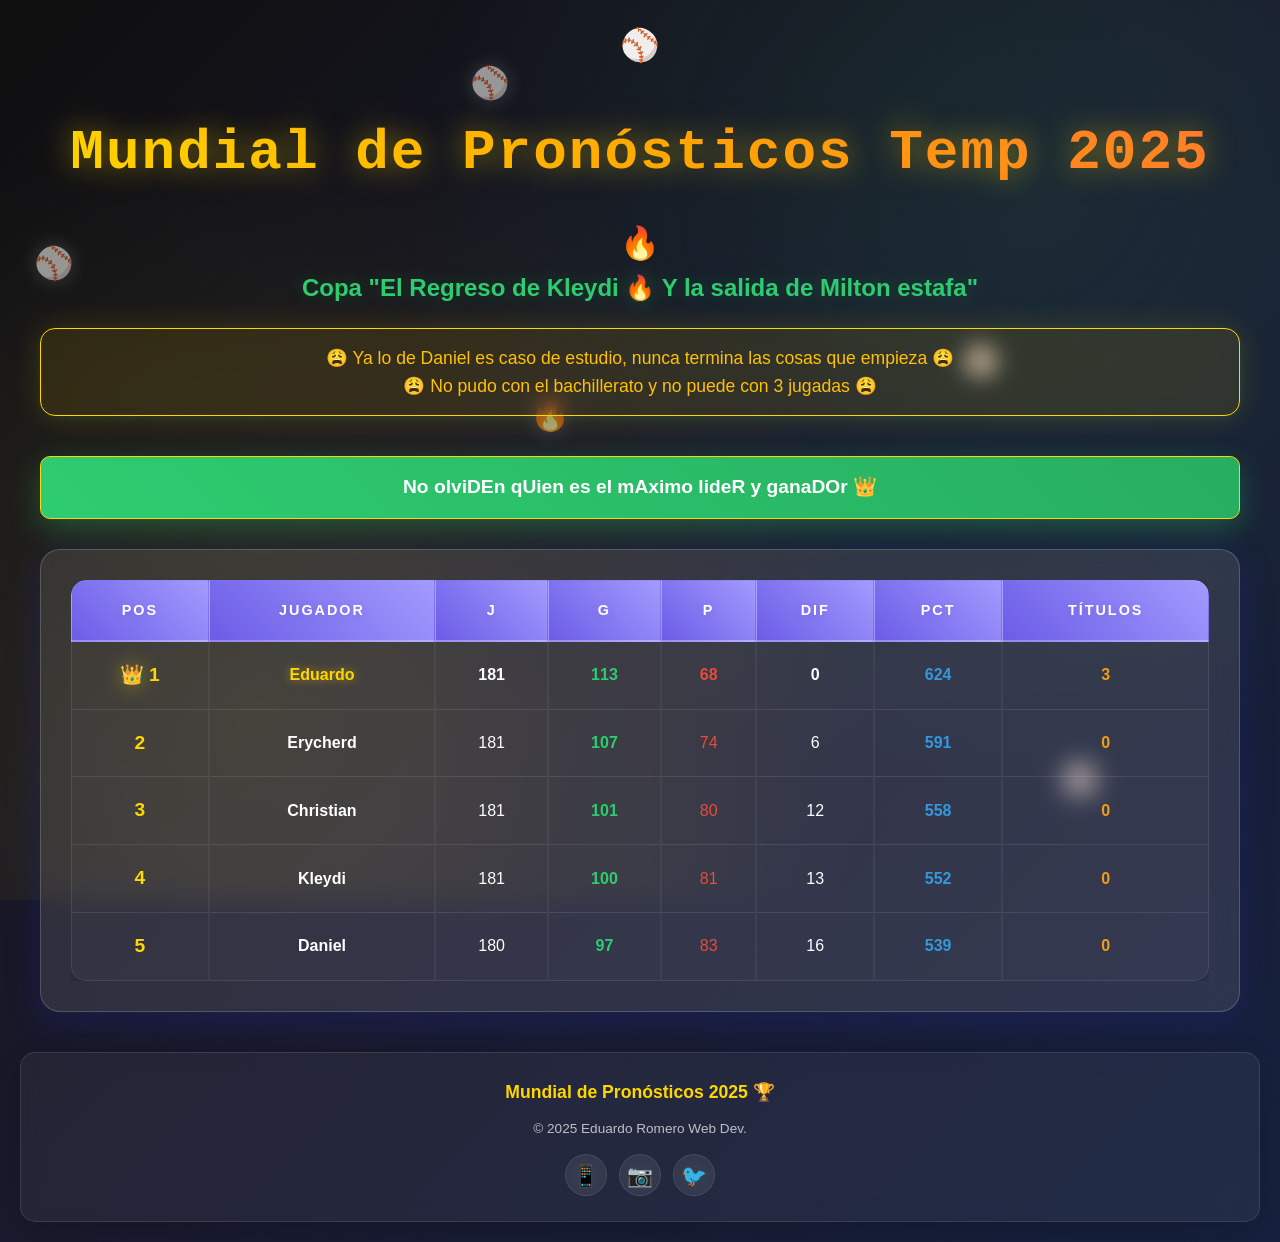
==== index.html @ 9c9f8aca "Mejoras en la web" ====
<!DOCTYPE html>
<html lang="es">
<head>
  <meta charset="UTF-8">
  <meta name="viewport" content="width=device-width, initial-scale=1.0">
  <meta name="description" content="Mundial de Pronósticos 2025 - Tabla de posiciones y estadísticas">
  <meta name="keywords" content="pronósticos, mundial, estadísticas, deportes">
  <meta name="author" content="Eduardo Romero">
  
  <!-- Mejorado: CSP básico para seguridad -->
  <meta http-equiv="Content-Security-Policy" content="default-src 'self'; style-src 'self' 'unsafe-inline' fonts.googleapis.com fonts.gstatic.com; font-src fonts.googleapis.com fonts.gstatic.com; script-src 'self' 'unsafe-inline';">
  
  <!-- Mejorado: Preload de fuentes críticas -->
  <link rel="preload" href="https://fonts.googleapis.com/css2?family=Orbitron:wght@400;700;900&family=Inter:wght@300;400;500;600;700&display=swap" as="style">
  <link rel="stylesheet" href="https://fonts.googleapis.com/css2?family=Orbitron:wght@400;700;900&family=Inter:wght@300;400;500;600;700&display=swap">
  
  <title>Mundial de Pronósticos 2025</title>
  
  <!-- Corregido: Rutas relativas en lugar de absolutas -->
  <link rel="stylesheet" href="css/normalize.css">
  <link rel="stylesheet" href="/css/style.css">
  
  <!-- Mejorado: Favicon con fallback -->
  <link rel="icon" type="image/svg+xml" href="img/favicon.svg">
  <link rel="alternate icon" href="img/favicon.ico">
  
  <!-- Mejorado: PWA meta tags -->
  <meta name="theme-color" content="#0f0f0f">
  <meta name="apple-mobile-web-app-capable" content="yes">
  <meta name="apple-mobile-web-app-status-bar-style" content="black-translucent">
  <meta name="apple-mobile-web-app-title" content="Mundial 2025">
  
  <!-- Mejorado: Open Graph para redes sociales -->
  <meta property="og:title" content="Mundial de Pronósticos 2025">
  <meta property="og:description" content="Tabla de posiciones y estadísticas del Mundial de Pronósticos">
  <meta property="og:type" content="website">
  <meta property="og:image" content="img/og-image.jpg">
</head>
<body>
  <!-- Mejorado: Contenedor de pelotas flotantes con aria-hidden -->
  <div class="floating-balls" aria-hidden="true">
    <div class="ball" style="left: 10%; animation-delay: 0s;">⚾</div>
    <div class="ball" style="left: 20%; animation-delay: 1s;">🔥</div>
    <div class="ball" style="left: 70%; animation-delay: 2s;">⚾</div>
    <div class="ball" style="left: 80%; animation-delay: 3s;">🔥</div>
    <div class="ball" style="left: 90%; animation-delay: 4s;">⚾</div>
  </div>

  <!-- Mejorado: Skip link para accesibilidad -->
  <!-- <a href="#main-content" class="skip-link">Saltar al contenido principal</a> -->

  <div class="container">
    <header class="header">
      <div class="emoji-decoration" aria-hidden="true">⚾</div>
      <h1 class="main-title">Mundial de Pronósticos Temp 2025</h1>
      <div class="emoji-decoration" aria-hidden="true">🔥</div>
      
      <p class="subtitle">Copa "El Regreso de Kleydi 🔥 Y la salida de Milton estafa"</p>
      
      <div class="fun-message" role="banner">
        😩 Ya lo de Daniel es caso de estudio, nunca termina las cosas que empieza 😩
        <br class="mobile-break">
        😩 No pudo con el bachillerato y no puede con 3 jugadas 😩
      </div>
    </header>
      
    <div class="leader-message" role="alert" aria-live="polite">
      No olviDEn qUien es el mAximo lideR y ganaDOr 👑
    </div>
      
    <!-- Mejorado: Contenido principal con landmark -->
    <main id="main-content" class="table-container">
      <div class="table-wrapper">
        <table class="stats-table" id="tournamentTable" role="table" aria-label="Tabla de estadísticas del torneo">
          <thead>
            <tr>
              <th scope="col" aria-sort="none">Pos</th>
              <th scope="col" aria-sort="none">Jugador</th>
              <th scope="col" aria-sort="none" title="Juegos jugados">J</th>
              <th scope="col" aria-sort="descending" title="Juegos ganados">G</th>
              <th scope="col" aria-sort="none" title="Juegos perdidos">P</th>
              <th scope="col" aria-sort="none" title="Diferencia con el líder">Dif</th>
              <th scope="col" aria-sort="none" title="Porcentaje de victorias">PCT</th>
              <th scope="col" aria-sort="none">Títulos</th>
            </tr>
          </thead>
          <tbody id="tableBody">
            <!-- Contenido generado dinámicamente -->
          </tbody>
        </table>
      </div>
      
      <!-- Mejorado: Mensaje de carga -->
      <div id="loading-message" class="loading-message" style="display: none;">
        <p>Cargando estadísticas...</p>
      </div>
      
      <!-- Mejorado: Mensaje de error -->
      <div id="error-message" class="error-message" style="display: none;">
        <p>Error al cargar los datos. Por favor, recarga la página.</p>
        <button onclick="location.reload()" class="retry-btn">Reintentar</button>
      </div>
    </main>
  </div>
    
  <footer class="footer">
    <div class="footer-content">
      <p>Mundial de Pronósticos 2025 🏆</p>
      <p>&copy; 2025 Eduardo Romero Web Dev.</p>
        
      <nav class="social-buttons" aria-label="Redes sociales">
        <a href="https://wa.me/56932902445" 
           class="social-btn whatsapp" 
           title="Contactar por WhatsApp" 
           target="_blank" 
           rel="noopener noreferrer"
           aria-label="WhatsApp">
          <span aria-hidden="true">📱</span>
        </a>
        <a href="https://www.instagram.com/eduardoromeror9/" 
           class="social-btn instagram" 
           title="Seguir en Instagram" 
           target="_blank" 
           rel="noopener noreferrer"
           aria-label="Instagram">
          <span aria-hidden="true">📷</span>
        </a>
        <a href="https://x.com/eduardoR9" 
           class="social-btn twitter" 
           title="Seguir en X (Twitter)" 
           target="_blank" 
           rel="noopener noreferrer"
           aria-label="X (Twitter)">
          <span aria-hidden="true">🐦</span>
        </a>
      </nav>
    </div>
  </footer>

  <!-- Mejorado: Script cargado de forma asíncrona -->
  <script type="module" src="app.js"></script>
  
  <!-- Mejorado: Service Worker para PWA (opcional) -->
  <script>
    if ('serviceWorker' in navigator) {
      window.addEventListener('load', () => {
        navigator.serviceWorker.register('sw.js')
          .then(registration => console.log('SW registered'))
          .catch(error => console.log('SW registration failed'));
      });
    }
  </script>
  
  <!-- Mejorado: Analytics de rendimiento -->
  <script>
    // Medir Core Web Vitals
    if ('web-vital' in window) {
      new PerformanceObserver((list) => {
        for (const entry of list.getEntries()) {
          console.log(`${entry.name}: ${entry.value}`);
        }
      }).observe({entryTypes: ['largest-contentful-paint', 'first-input', 'layout-shift']});
    }
  </script>
</body>
</html>
---- css/style.css ----
/* Corregido: Import de fuentes movido al HTML para mejor performance */
/* Corregido: Eliminado box-sizing duplicado */
* {
    margin: 0;
    padding: 0;
    box-sizing: border-box;
}

/* Mejorado: Variables CSS para mejor mantenimiento */
:root {
    --primary-gold: #FFD700;
    --primary-orange: #FFA500;
    --primary-green: #2ECC71;
    --primary-blue: #3498DB;
    --primary-red: #E74C3C;
    --primary-purple: #6c5ce7;
    --background-dark: #0f0f0f;
    --background-secondary: #1a1a2e;
    --background-tertiary: #16213e;
    --text-primary: #ffffff;
    --text-secondary: rgba(255, 255, 255, 0.7);
    --glass-bg: rgba(255, 255, 255, 0.05);
    --glass-border: rgba(255, 255, 255, 0.1);
    --shadow-strong: 0 20px 60px rgba(0, 0, 0, 0.3);
    --shadow-medium: 0 10px 30px rgba(0, 0, 0, 0.2);
    --transition-smooth: all 0.3s ease;
}

/* Mejorado: Scroll behavior suave */
html {
    scroll-behavior: smooth;
}

body {
    background: linear-gradient(135deg, var(--background-dark) 0%, var(--background-secondary) 50%, var(--background-tertiary) 100%);
    color: var(--text-primary);
    font-family: 'Inter', -apple-system, BlinkMacSystemFont, 'Segoe UI', Roboto, sans-serif;
    min-height: 100vh;
    padding: 20px;
    position: relative;
    overflow-x: hidden; /* Corregido: Evitar scroll horizontal */
    line-height: 1.6;
}

/* Mejorado: Skip link para accesibilidad */
/* .skip-link {
    position: absolute;
    top: -40px;
    left: 6px;
    background: var(--primary-blue);
    color: white;
    padding: 8px;
    text-decoration: none;
    border-radius: 4px;
    z-index: 1000;
    transition: top 0.3s ease;
}

.skip-link:focus {
    top: 6px;
} */

body::before {
    content: '';
    position: fixed;
    top: 0;
    left: 0;
    right: 0;
    bottom: 0;
    background: 
        radial-gradient(circle at 20% 80%, rgba(255, 215, 0, 0.1) 0%, transparent 50%),
        radial-gradient(circle at 80% 20%, rgba(46, 204, 113, 0.1) 0%, transparent 50%);
    pointer-events: none;
    z-index: -1;
}

.container {
    max-width: 1200px;
    margin: 0 auto;
    animation: fadeInUp 1s ease-out;
}

.header {
    text-align: center;
    margin-bottom: 40px;
    position: relative;
}

.main-title {
    font-family: 'Orbitron', monospace;
    font-size: clamp(2rem, 5vw, 3.5rem);
    font-weight: 900;
    background: linear-gradient(45deg, var(--primary-gold), var(--primary-orange), #FF6B35);
    -webkit-background-clip: text;
    -webkit-text-fill-color: transparent;
    background-clip: text;
    text-shadow: 0 0 30px rgba(255, 215, 0, 0.5);
    margin-bottom: 20px;
    letter-spacing: 2px;
    /* Mejorado: Fallback para navegadores sin soporte */
    color: var(--primary-gold);
}

/* Microinteracción: Brillo sutil al pasar el mouse sobre el título */
.main-title:hover {
    filter: brightness(1.2) drop-shadow(0 0 10px var(--primary-gold));
    transition: filter 0.3s;
}

.subtitle {
    font-size: clamp(1rem, 3vw, 1.5rem);
    color: var(--primary-green);
    font-weight: 600;
    margin-bottom: 10px;
    text-shadow: 0 0 20px rgba(46, 204, 113, 0.3);
}

.fun-message {
    background: rgba(255, 193, 7, 0.1);
    border: 2px solid #FFC107;
    border-radius: 15px;
    padding: 15px;
    margin: 20px 0;
    font-size: 1.1rem;
    color: #FFC107;
    box-shadow: 0 0 20px rgba(255, 193, 7, 0.2);
    backdrop-filter: blur(10px);
}

/* Break responsivo para el mensaje divertido */
/* .mobile-break {
    display: none;
}

@media (max-width: 768px) {
    .mobile-break {
        display: block;
    }
} */

/* Sombra y brillo en mensajes destacados */
.leader-message, .fun-message {
    box-shadow: 0 0 30px 0 rgba(255, 215, 0, 0.15), 0 2px 8px 0 rgba(46, 204, 113, 0.10);
    border: 1.5px solid var(--primary-gold);
}

.leader-message {
    background: linear-gradient(45deg, var(--primary-green), #27AE60);
    border-radius: 10px;
    padding: 15px;
    text-align: center;
    font-weight: bold;
    font-size: 1.2rem;
    margin-bottom: 30px;
    box-shadow: 0 10px 30px rgba(46, 204, 113, 0.3);
    animation: pulse 2s infinite;
}

.table-container {
    background: rgba(255,255,255,0.10);
    box-shadow: 0 8px 32px 0 rgba(31,38,135,0.37);
    border: 1px solid rgba(255,255,255,0.18);
    backdrop-filter: blur(12px);
    border-radius: 20px;
    padding: 30px;
    overflow: hidden;
}

/* Microinteracción: Efecto glassmorphism más notorio en la tabla */
.table-container:hover {
    animation: borderGlow 1.5s linear;
}

/* Mejorado: Wrapper para scroll horizontal en móvil */
.table-wrapper {
    overflow-x: auto;
    -webkit-overflow-scrolling: touch;
}

.stats-table {
    width: 100%;
    min-width: 600px; /* Mejorado: Ancho mínimo para evitar compresión */
    border-collapse: separate;
    border-spacing: 0;
    font-size: 1rem;
    background: transparent;
    border-radius: 15px;
    overflow: hidden;
    box-shadow: var(--shadow-medium);
}

/* Mejor visibilidad para títulos de columna */
.stats-table th {
    background: linear-gradient(45deg, var(--primary-purple), #a29bfe);
    color: white;
    padding: 18px 15px;
    text-align: center;
    font-weight: 600;
    font-size: 0.9rem;
    text-transform: uppercase;
    letter-spacing: 2px;
    border: 1px solid var(--glass-border);
    border-bottom: 2px solid rgba(255, 255, 255, 0.2);
    position: relative;
    white-space: nowrap;
    text-shadow: 0 2px 8px rgba(106, 27, 154, 0.15);
}

.stats-table th:first-child {
    border-top-left-radius: 15px;
}

.stats-table th:last-child {
    border-top-right-radius: 15px;
}

.stats-table td {
    padding: 18px 15px;
    text-align: center;
    border-left: 1px solid rgba(255, 255, 255, 0.05);
    border-right: 1px solid rgba(255, 255, 255, 0.05);
    border-bottom: 1px solid rgba(255, 255, 255, 0.1);
    background: rgba(255, 255, 255, 0.02);
    transition: var(--transition-smooth);
    position: relative;
}

.stats-table td:first-child {
    border-left: 1px solid var(--glass-border);
}

.stats-table td:last-child {
    border-right: 1px solid var(--glass-border);
}

.stats-table tbody tr:last-child td {
    border-bottom: 1px solid var(--glass-border);
}

.stats-table tbody tr:last-child td:first-child {
    border-bottom-left-radius: 15px;
}

.stats-table tbody tr:last-child td:last-child {
    border-bottom-right-radius: 15px;
}

.stats-table tr {
    transition: var(--transition-smooth);
}

/* Hover animado en filas de la tabla */
.stats-table tbody tr {
    cursor: pointer;
    transition: background 0.3s, transform 0.2s, box-shadow 0.2s;
}
.stats-table tbody tr:hover {
    background: rgba(255, 255, 255, 0.15);
    transform: scale(1.01) translateY(-4px);
    box-shadow: 0 4px 16px rgba(255, 215, 0, 0.08);
}

.stats-table tbody tr:hover td {
    background: rgba(255, 255, 255, 0.08);
    border-color: rgba(255, 255, 255, 0.2);
}

.leader-row {
    font-weight: bold;
    position: relative;
}

.leader-row .position::before {
    content: '👑 ';
    font-size: 1.2rem;
    margin-right: 5px;
    animation: bounce 2s infinite;
    filter: drop-shadow(0 0 10px rgba(255, 215, 0, 0.5));
    display: inline-block;
}

.position {
    font-weight: bold;
    font-size: 1.2rem;
    color: var(--primary-gold);
}

.player-name {
    font-weight: 600;
    color: var(--text-primary);
}

.leader-name {
    color: var(--primary-gold);
    font-weight: bold;
    text-shadow: 0 0 10px rgba(255, 215, 0, 0.5);
}

.wins {
    color: var(--primary-green);
    font-weight: bold;
}

.losses {
    color: var(--primary-red);
}

.percentage {
    color: var(--primary-blue);
    font-weight: 600;
}

.titles {
    color: #F39C12;
    font-weight: bold;
}

.emoji-decoration {
    font-size: 2rem;
    margin: 0 10px;
    animation: rotate 3s linear infinite;
}

/* Mejorado: Estados de carga y error */
.loading-message,
.error-message {
    text-align: center;
    padding: 40px;
    background: var(--glass-bg);
    border-radius: 15px;
    margin-top: 20px;
    border: 1px solid var(--glass-border);
}

.error-message {
    border-color: var(--primary-red);
    color: var(--primary-red);
}

.retry-btn {
    margin-top: 15px;
    padding: 10px 20px;
    background: var(--primary-blue);
    color: white;
    border: none;
    border-radius: 8px;
    cursor: pointer;
    font-size: 1rem;
    transition: var(--transition-smooth);
}

/* Botones: microinteracción de rebote */
.retry-btn:active {
    transform: scale(0.96);
    background: var(--primary-green);
}

.retry-btn:hover {
    background: #2980b9;
    transform: translateY(-2px);
}

/* Pelotas flotantes */
.floating-balls {
    position: fixed;
    top: 0;
    left: 0;
    width: 100%;
    height: 100%;
    pointer-events: none;
    z-index: -1;
    overflow: hidden;
}

.ball {
    position: absolute;
    font-size: 2rem;
    opacity: 0.6;
    animation: float 6s ease-in-out infinite;
    will-change: transform;
    filter: drop-shadow(0 0 10px rgba(255, 255, 255, 0.3));
}

/* Footer */
.footer {
    margin-top: 40px;
    text-align: center;
    padding: 25px 20px;
    background: var(--glass-bg);
    border-radius: 15px;
    backdrop-filter: blur(10px);
    border: 1px solid var(--glass-border);
    box-shadow: var(--shadow-medium);
    animation: fadeInUp 1.2s 0.5s both;
}

.footer-content {
    max-width: 500px;
    margin: 0 auto;
}

.footer-content p {
    margin-bottom: 8px;
    color: var(--text-secondary);
    font-size: 0.85rem;
}

.footer-content p:first-child {
    font-size: 1.1rem;
    font-weight: bold;
    color: var(--primary-gold);
    margin-bottom: 12px;
}

.social-buttons {
    display: flex;
    justify-content: center;
    gap: 12px;
    margin-top: 15px;
}

.social-btn {
    display: inline-flex;
    align-items: center;
    justify-content: center;
    width: 42px;
    height: 42px;
    background: var(--glass-bg);
    border: 1px solid var(--glass-border);
    border-radius: 50%;
    color: var(--text-primary);
    text-decoration: none;
    font-size: 1.3rem;
    transition: var(--transition-smooth);
    backdrop-filter: blur(10px);
    position: relative;
    overflow: hidden;
}

.social-btn::before {
    content: '';
    position: absolute;
    top: 0;
    left: 0;
    width: 100%;
    height: 100%;
    background: linear-gradient(45deg, transparent, rgba(255, 255, 255, 0.1), transparent);
    transform: translateX(-100%);
    transition: transform 0.6s ease;
}

.social-btn:hover::before {
    transform: translateX(100%);
}

.social-btn:hover {
    transform: translateY(-3px) scale(1.1);
    box-shadow: 0 10px 25px rgba(0, 0, 0, 0.3);
}

.social-btn.whatsapp:hover {
    background: linear-gradient(45deg, #25d366, #128c7e);
    border-color: #25d366;
}

.social-btn.instagram:hover {
    background: linear-gradient(45deg, #e1306c, #f56040, #fcaf45);
    border-color: #e1306c;
}

.social-btn.twitter:hover {
    background: linear-gradient(45deg, #1da1f2, #0d95e8);
    border-color: #1da1f2;
}

/* Animaciones */
@keyframes fadeInUp {
    from {
        opacity: 0;
        transform: translateY(30px);
    }
    to {
        opacity: 1;
        transform: translateY(0);
    }
}

@keyframes pulse {
    0%, 100% {
        transform: scale(1);
        box-shadow: 0 10px 30px rgba(46, 204, 113, 0.3);
    }
    50% {
        transform: scale(1.02);
        box-shadow: 0 15px 40px rgba(46, 204, 113, 0.5);
    }
}

@keyframes bounce {
    0%, 20%, 50%, 80%, 100% {
        transform: translateY(0);
    }
    40% {
        transform: translateY(-10px);
    }
    60% {
        transform: translateY(-5px);
    }
}

@keyframes rotate {
    from {
        transform: rotate(0deg);
    }
    to {
        transform: rotate(360deg);
    }
}

@keyframes float {
    0%, 100% {
        transform: translateY(0px) translateX(0px) rotate(0deg);
    }
    25% {
        transform: translateY(-20px) translateX(10px) rotate(5deg);
    }
    50% {
        transform: translateY(-40px) translateX(-10px) rotate(-5deg);
    }
    75% {
        transform: translateY(-20px) translateX(5px) rotate(3deg);
    }
}

/* Responsive Design */
/* Tablets y pantallas medianas */
@media (max-width: 1024px) {
    .container {
        max-width: 95%;
    }
    
    .main-title {
        font-size: clamp(1.8rem, 4vw, 2.5rem);
    }
    
    .stats-table {
        min-width: 700px;
    }
}

/* Tablets pequeñas y móviles grandes */
@media (max-width: 768px) {
    body {
        padding: 10px;
    }
    
    .container {
        padding: 0;
    }
    
    .header {
        margin-bottom: 20px;
    }
    
    .main-title {
        font-size: 2rem;
        letter-spacing: 1px;
    }
    
    .subtitle {
        font-size: 1rem;
    }
    
    .fun-message {
        font-size: 1rem;
        padding: 12px;
    }
    
    .leader-message {
        font-size: 1rem;
        padding: 12px;
    }
    
    .table-container {
        padding: 15px;
        border-radius: 15px;
        box-shadow: 0 2px 8px 0 rgba(31,38,135,0.15);
        backdrop-filter: blur(4px);
    }
    
    .stats-table {
        min-width: 500px;
        font-size: 0.85rem;
    }
    
    .stats-table th {
        padding: 12px 8px;
        font-size: 0.8rem;
    }
    
    .stats-table td {
        padding: 12px 8px;
    }
    
    .emoji-decoration {
        font-size: 1.5rem;
        margin: 0 5px;
    }
    
    .ball {
        font-size: 1.5rem;
    }
    
    .footer {
        margin-top: 30px;
        padding: 20px 15px;
        box-shadow: 0 2px 8px 0 rgba(31,38,135,0.10);
        animation: none;
    }
    
    .social-buttons {
        gap: 10px;
        margin-top: 12px;
    }
    
    .social-btn {
        width: 38px;
        height: 38px;
        font-size: 1.2rem;
    }
    
    .main-title:hover {
        filter: none;
    }
    
    .stats-table tbody tr:hover {
        box-shadow: none;
        transform: scale(1) translateY(-2px);
    }
}

/* Móviles pequeños */
@media (max-width: 480px) {
    .main-title {
        font-size: 1.8rem;
    }
    
    .emoji-decoration {
        display: none; /* Ocultar emojis decorativos en móviles muy pequeños */
    }
    
    .fun-message {
        font-size: 0.9rem;
        padding: 10px;
        line-height: 1.4;
    }
    
    .leader-message {
        font-size: 0.9rem;
        padding: 10px;
    }
    
    .table-container {
        padding: 10px;
        border-radius: 10px;
    }
    
    .stats-table {
        min-width: 400px; /* Reducir ancho mínimo */
        font-size: 0.75rem;
    }
    
    .stats-table th {
        padding: 8px 4px;
        font-size: 0.7rem;
        letter-spacing: 1px;
    }
    
    .stats-table td {
        padding: 8px 4px;
    }
    
    /* Ocultar columnas menos importantes en móviles muy pequeños */
    .stats-table th:nth-child(3), /* Juegos jugados */
    .stats-table td:nth-child(3) {
        display: none;
    }
    
    .leader-row .position::before {
        font-size: 0.9rem;
    }
    
    .social-btn {
        width: 35px;
        height: 35px;
        font-size: 1.1rem;
    }
    
    .table-container {
        box-shadow: none;
        backdrop-filter: blur(2px);
    }
    
    .footer {
        box-shadow: none;
        margin-top: 25px;
        padding: 18px 12px;
    }
}

/* Móviles muy pequeños */
@media (max-width: 360px) {
    .main-title {
        font-size: 1.6rem;
    }
    
    .subtitle {
        font-size: 0.9rem;
    }
    
    .stats-table {
        min-width: 350px;
        font-size: 0.7rem;
    }
    
    .stats-table th {
        padding: 6px 3px;
        font-size: 0.65rem;
    }
    
    .stats-table td {
        padding: 6px 3px;
    }
    
    /* Ocultar más columnas en pantallas muy pequeñas */
    .stats-table th:nth-child(6), /* Diferencia */
    .stats-table td:nth-child(6) {
        display: none;
    }
    
    .social-btn {
        width: 32px;
        height: 32px;
        font-size: 1rem;
    }
}

/* Mejoras de accesibilidad */
@media (prefers-reduced-motion: reduce) {
    * {
        animation-duration: 0.01ms !important;
        animation-iteration-count: 1 !important;
        transition-duration: 0.01ms !important;
    }
    
    .floating-balls {
        display: none;
    }
}

/* Modo de alto contraste */
@media (prefers-contrast: high) {
    :root {
        --glass-bg: rgba(255, 255, 255, 0.1);
        --glass-border: rgba(255, 255, 255, 0.3);
        --text-secondary: rgba(255, 255, 255, 0.9);
    }
    
    .stats-table th {
        background: linear-gradient(45deg, #333, #555);
        border-color: #666;
    }
    
    .stats-table td {
        border-color: #444;
    }
}

/* Impresión */
@media print {
    body {
        background: white;
        color: black;
        font-size: 12pt;
    }
    
    .floating-balls,
    .emoji-decoration,
    .footer {
        display: none;
    }
    
    .table-container {
        background: white;
        border: 1px solid #000;
        box-shadow: none;
    }
    
    .stats-table th {
        background: #f0f0f0;
        color: black;
    }
    
    .stats-table td {
        background: white;
        border: 1px solid #000;
    }
}

/* Animación de brillo en el borde de la tabla */
@keyframes borderGlow {
    0% {
        box-shadow: 0 0 0px var(--primary-gold);
    }
    50% {
        box-shadow: 0 0 16px var(--primary-gold);
    }
    100% {
        box-shadow: 0 0 0px var(--primary-gold);
    }
}
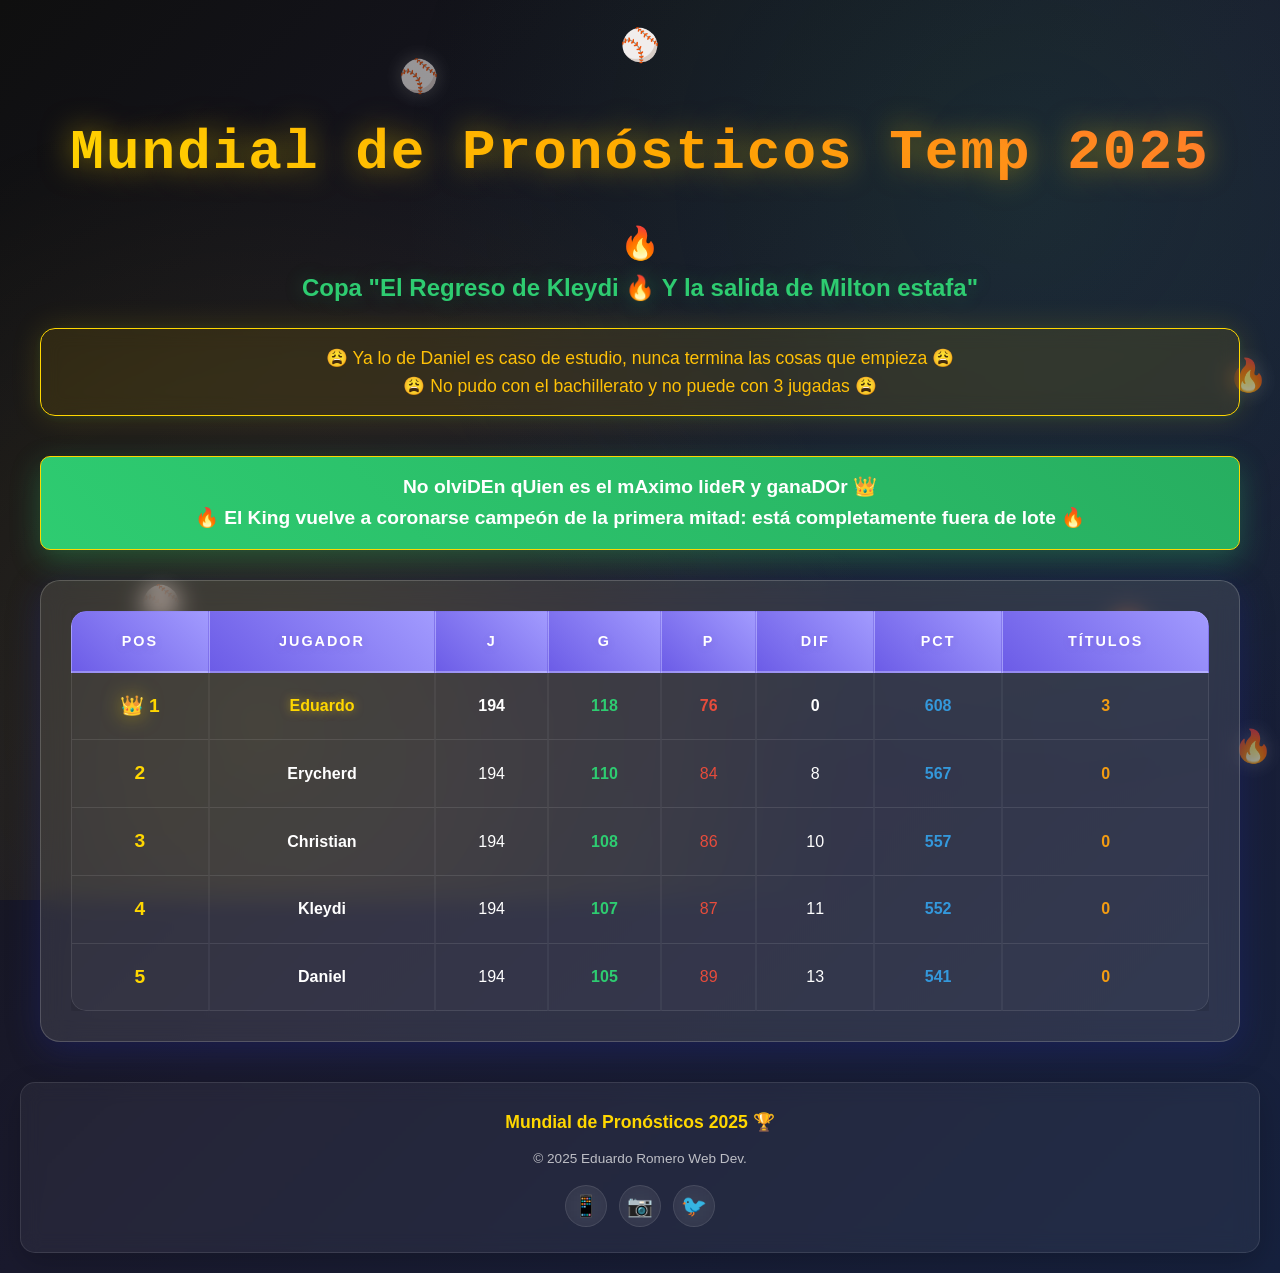
==== commit ca0a5408: "Tabla y README actualizada, fin de la primera parte" ====
--- a/index.html
+++ b/index.html
@@ -65,7 +65,9 @@
     </header>
       
     <div class="leader-message" role="alert" aria-live="polite">
-      No olviDEn qUien es el mAximo lideR y ganaDOr 👑
+      No olviDEn qUien es el mAximo lideR y ganaDOr 👑 <br>
+      🔥 El King vuelve a coronarse campeón de la primera mitad: está completamente fuera de lote 🔥
+
     </div>
       
     <!-- Mejorado: Contenido principal con landmark -->
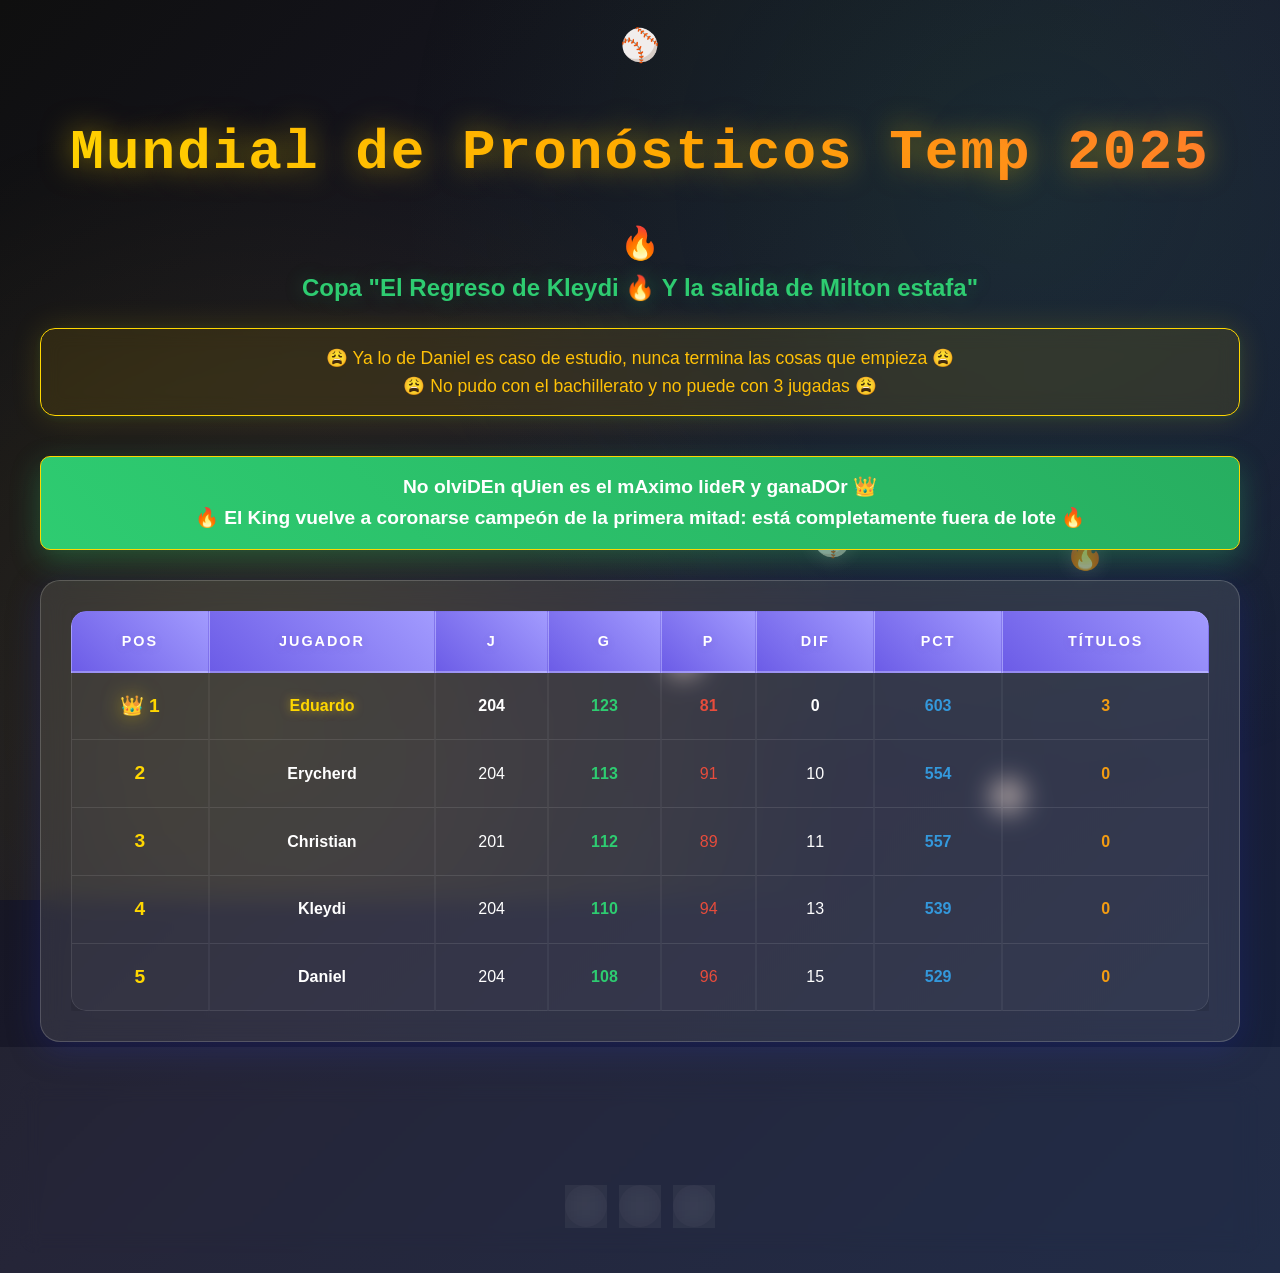
==== commit 12a99d54: "Inicia la 2da mitad, tabla actualizada" ====
--- a/index.html
+++ b/index.html
@@ -67,7 +67,6 @@
     <div class="leader-message" role="alert" aria-live="polite">
       No olviDEn qUien es el mAximo lideR y ganaDOr 👑 <br>
       🔥 El King vuelve a coronarse campeón de la primera mitad: está completamente fuera de lote 🔥
-
     </div>
       
     <!-- Mejorado: Contenido principal con landmark -->
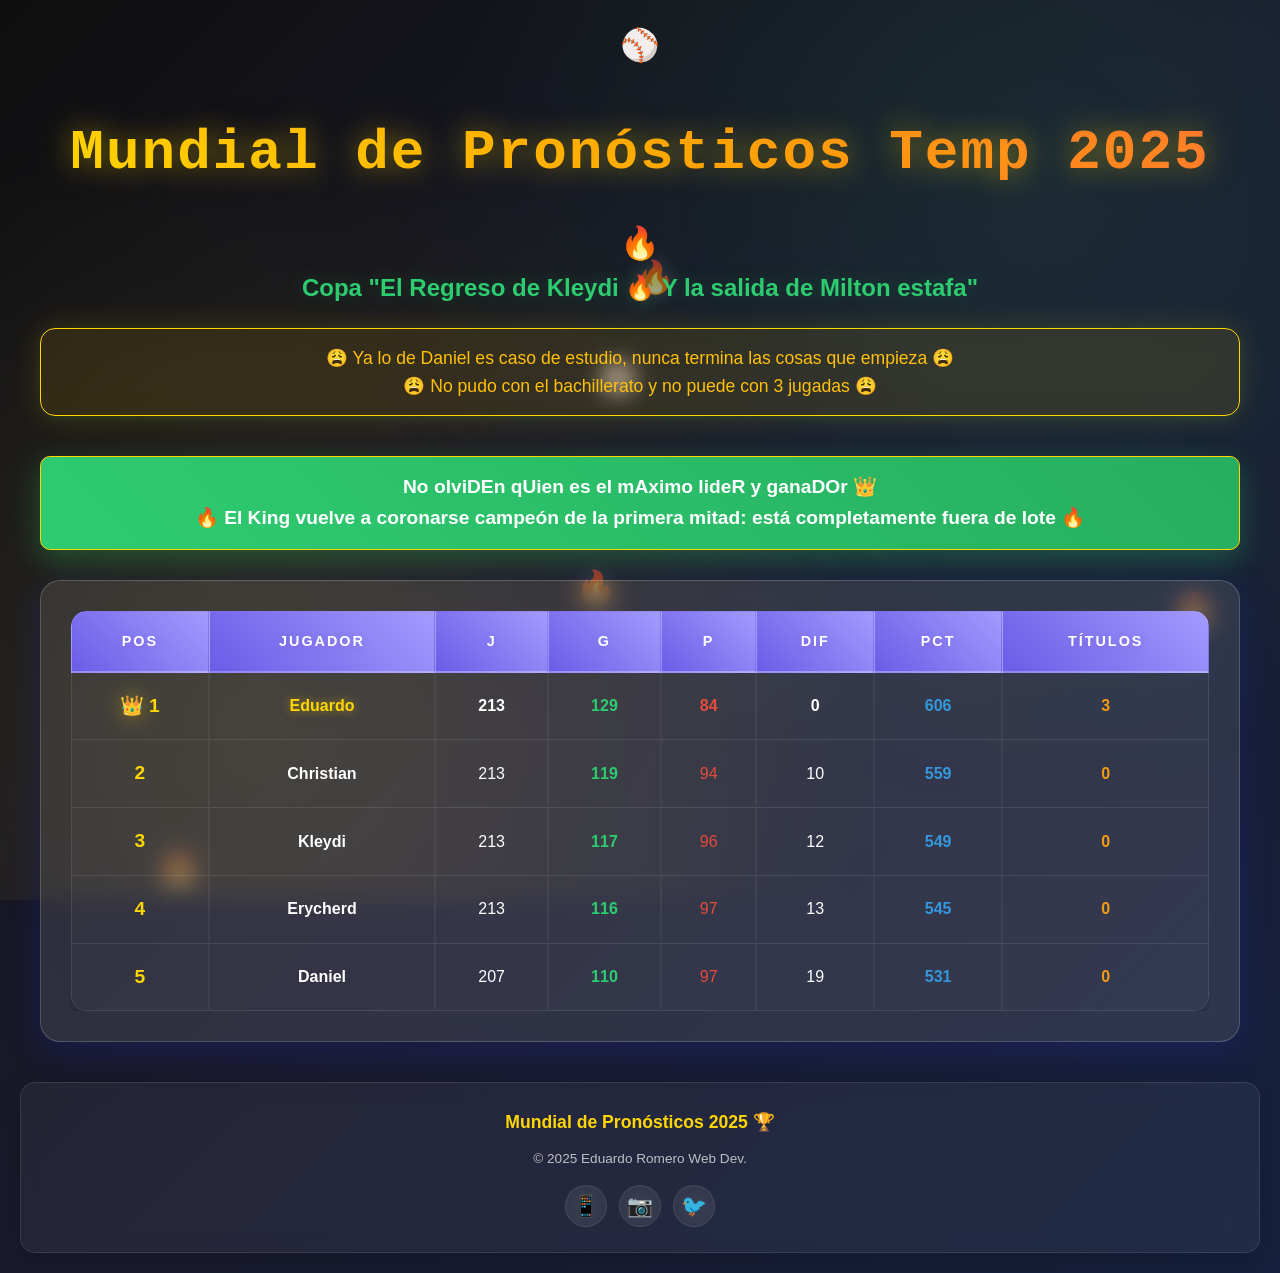
==== commit 558a3dec: "Lineas html mejoradas" ====
--- a/index.html
+++ b/index.html
@@ -26,9 +26,10 @@
   
   <!-- Mejorado: PWA meta tags -->
   <meta name="theme-color" content="#0f0f0f">
-  <meta name="apple-mobile-web-app-capable" content="yes">
+  <!-- <meta name="apple-mobile-web-app-capable" content="yes"> -->
   <meta name="apple-mobile-web-app-status-bar-style" content="black-translucent">
   <meta name="apple-mobile-web-app-title" content="Mundial 2025">
+  <meta name="mobile-web-app-capable" content="yes">
   
   <!-- Mejorado: Open Graph para redes sociales -->
   <meta property="og:title" content="Mundial de Pronósticos 2025">
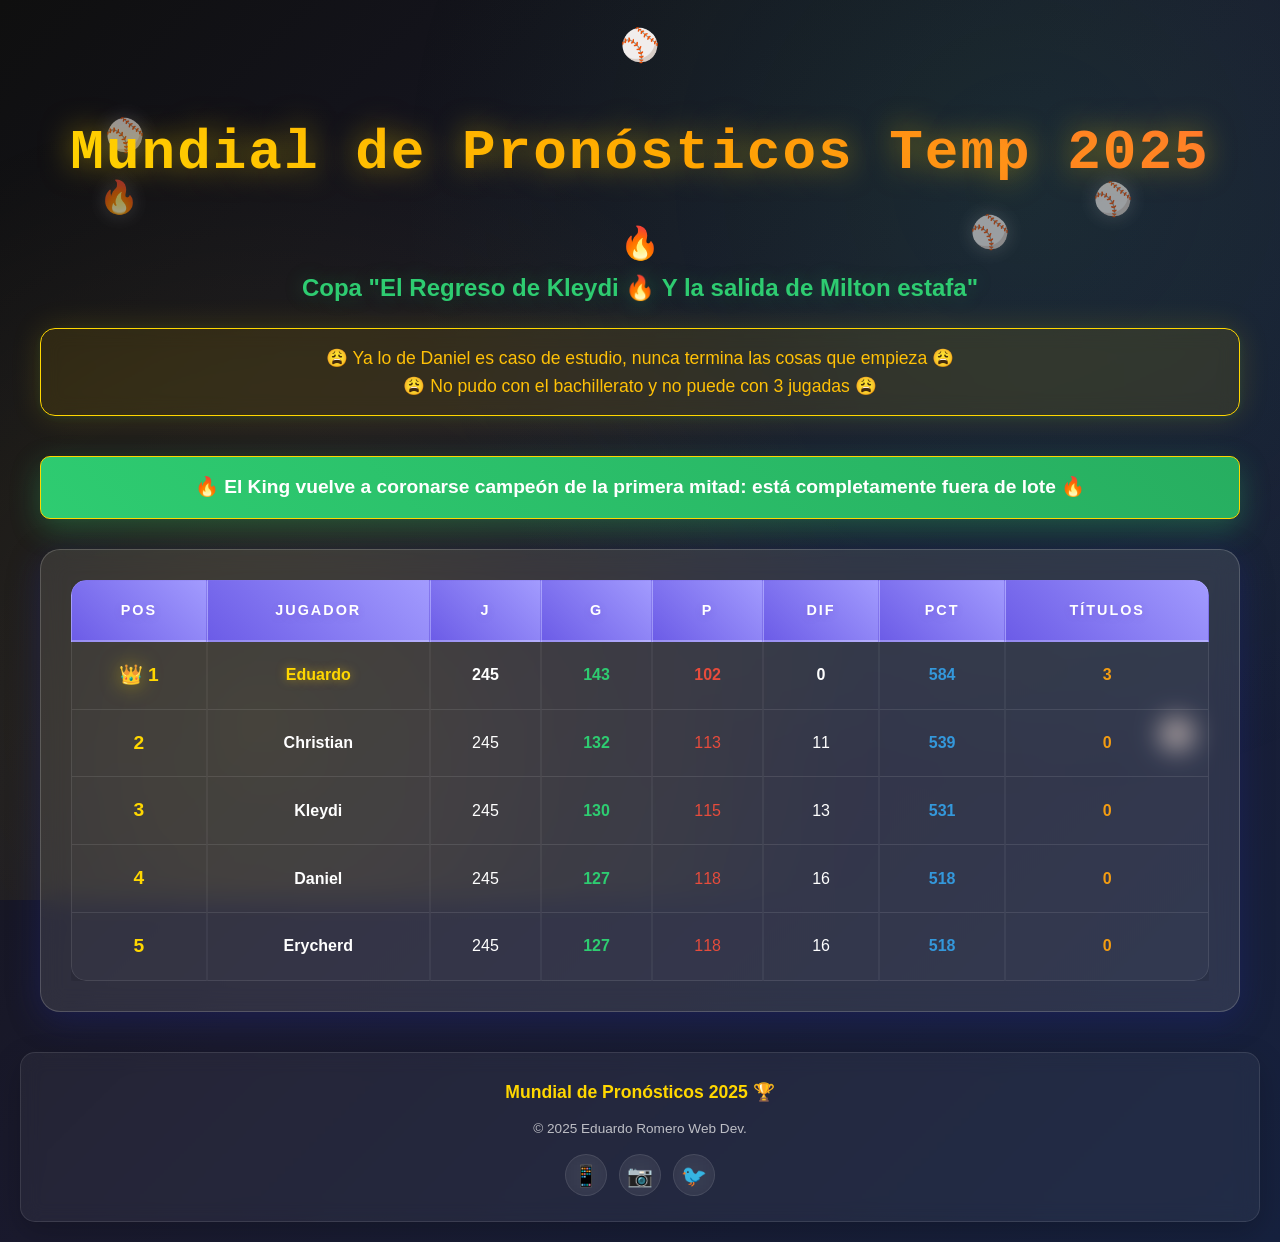
==== commit fe239294: "Tabla Actualizada, Domingo 03-08" ====
--- a/index.html
+++ b/index.html
@@ -66,8 +66,7 @@
     </header>
       
     <div class="leader-message" role="alert" aria-live="polite">
-      No olviDEn qUien es el mAximo lideR y ganaDOr 👑 <br>
-      🔥 El King vuelve a coronarse campeón de la primera mitad: está completamente fuera de lote 🔥
+    🔥 El King vuelve a coronarse campeón de la primera mitad: está completamente fuera de lote 🔥
     </div>
       
     <!-- Mejorado: Contenido principal con landmark -->
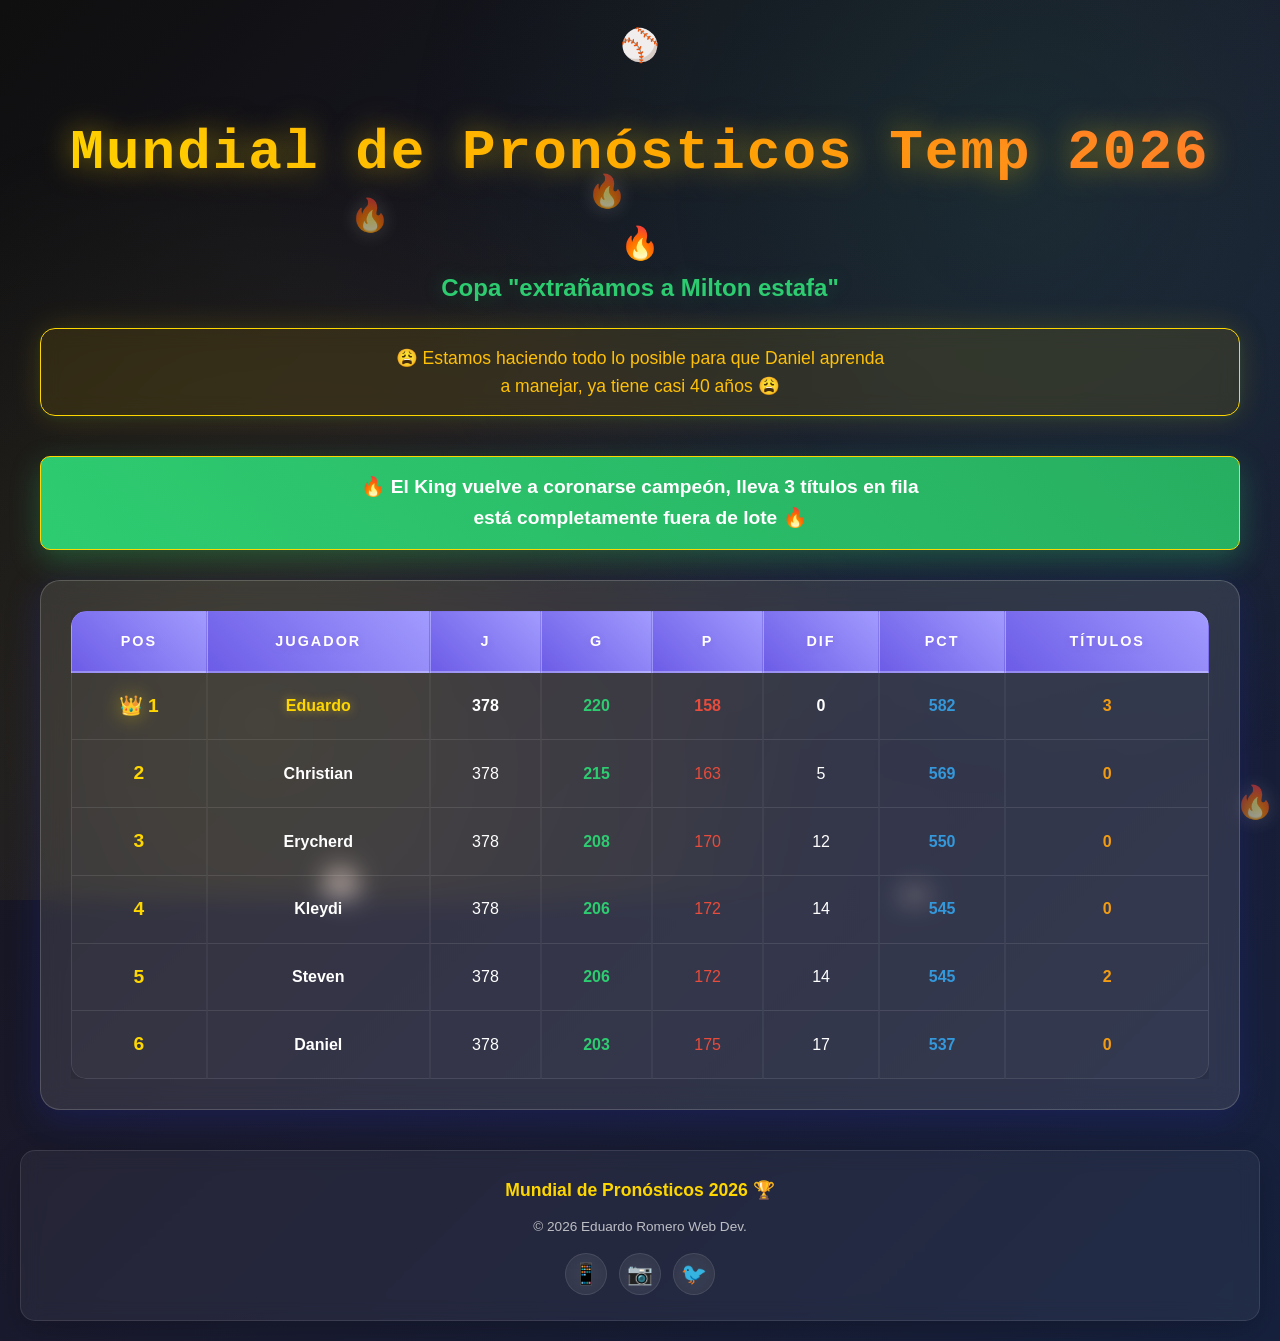
==== commit 4f422a81: "Preparando todo para la temporada 2026" ====
--- a/index.html
+++ b/index.html
@@ -1,42 +1,48 @@
 <!DOCTYPE html>
 <html lang="es">
+
 <head>
   <meta charset="UTF-8">
   <meta name="viewport" content="width=device-width, initial-scale=1.0">
-  <meta name="description" content="Mundial de Pronósticos 2025 - Tabla de posiciones y estadísticas">
+  <meta name="description" content="Mundial de Pronósticos 2026 - Tabla de posiciones y estadísticas">
   <meta name="keywords" content="pronósticos, mundial, estadísticas, deportes">
   <meta name="author" content="Eduardo Romero">
-  
+
   <!-- Mejorado: CSP básico para seguridad -->
-  <meta http-equiv="Content-Security-Policy" content="default-src 'self'; style-src 'self' 'unsafe-inline' fonts.googleapis.com fonts.gstatic.com; font-src fonts.googleapis.com fonts.gstatic.com; script-src 'self' 'unsafe-inline';">
-  
+  <meta http-equiv="Content-Security-Policy"
+    content="default-src 'self'; style-src 'self' 'unsafe-inline' fonts.googleapis.com fonts.gstatic.com; font-src fonts.googleapis.com fonts.gstatic.com; script-src 'self' 'unsafe-inline';">
+
   <!-- Mejorado: Preload de fuentes críticas -->
-  <link rel="preload" href="https://fonts.googleapis.com/css2?family=Orbitron:wght@400;700;900&family=Inter:wght@300;400;500;600;700&display=swap" as="style">
-  <link rel="stylesheet" href="https://fonts.googleapis.com/css2?family=Orbitron:wght@400;700;900&family=Inter:wght@300;400;500;600;700&display=swap">
-  
-  <title>Mundial de Pronósticos 2025</title>
-  
+  <link rel="preload"
+    href="https://fonts.googleapis.com/css2?family=Orbitron:wght@400;700;900&family=Inter:wght@300;400;500;600;700&display=swap"
+    as="style">
+  <link rel="stylesheet"
+    href="https://fonts.googleapis.com/css2?family=Orbitron:wght@400;700;900&family=Inter:wght@300;400;500;600;700&display=swap">
+
+  <title>Mundial de Pronósticos Temporada 2026</title>
+
   <!-- Corregido: Rutas relativas en lugar de absolutas -->
   <link rel="stylesheet" href="css/normalize.css">
   <link rel="stylesheet" href="/css/style.css">
-  
+
   <!-- Mejorado: Favicon con fallback -->
   <link rel="icon" type="image/svg+xml" href="img/favicon.svg">
   <link rel="alternate icon" href="img/favicon.ico">
-  
+
   <!-- Mejorado: PWA meta tags -->
   <meta name="theme-color" content="#0f0f0f">
   <!-- <meta name="apple-mobile-web-app-capable" content="yes"> -->
   <meta name="apple-mobile-web-app-status-bar-style" content="black-translucent">
-  <meta name="apple-mobile-web-app-title" content="Mundial 2025">
+  <meta name="apple-mobile-web-app-title" content="Mundial 2026">
   <meta name="mobile-web-app-capable" content="yes">
-  
+
   <!-- Mejorado: Open Graph para redes sociales -->
-  <meta property="og:title" content="Mundial de Pronósticos 2025">
+  <meta property="og:title" content="Mundial de Pronósticos 2026">
   <meta property="og:description" content="Tabla de posiciones y estadísticas del Mundial de Pronósticos">
   <meta property="og:type" content="website">
   <meta property="og:image" content="img/og-image.jpg">
 </head>
+
 <body>
   <!-- Mejorado: Contenedor de pelotas flotantes con aria-hidden -->
   <div class="floating-balls" aria-hidden="true">
@@ -53,22 +59,23 @@
   <div class="container">
     <header class="header">
       <div class="emoji-decoration" aria-hidden="true">⚾</div>
-      <h1 class="main-title">Mundial de Pronósticos Temp 2025</h1>
+      <h1 class="main-title">Mundial de Pronósticos Temp 2026</h1>
       <div class="emoji-decoration" aria-hidden="true">🔥</div>
-      
-      <p class="subtitle">Copa "El Regreso de Kleydi 🔥 Y la salida de Milton estafa"</p>
-      
+
+      <p class="subtitle">Copa "extrañamos a Milton estafa"</p>
+
       <div class="fun-message" role="banner">
-        😩 Ya lo de Daniel es caso de estudio, nunca termina las cosas que empieza 😩
+        😩 Estamos haciendo todo lo posible para que Daniel aprenda
         <br class="mobile-break">
-        😩 No pudo con el bachillerato y no puede con 3 jugadas 😩
+        a manejar, ya tiene casi 40 años 😩
       </div>
     </header>
-      
+
     <div class="leader-message" role="alert" aria-live="polite">
-    🔥 El King vuelve a coronarse campeón de la primera mitad: está completamente fuera de lote 🔥
+      🔥 El King vuelve a coronarse campeón, lleva 3 títulos en fila <br>
+      está completamente fuera de lote 🔥
     </div>
-      
+
     <!-- Mejorado: Contenido principal con landmark -->
     <main id="main-content" class="table-container">
       <div class="table-wrapper">
@@ -90,12 +97,12 @@
           </tbody>
         </table>
       </div>
-      
+
       <!-- Mejorado: Mensaje de carga -->
       <div id="loading-message" class="loading-message" style="display: none;">
         <p>Cargando estadísticas...</p>
       </div>
-      
+
       <!-- Mejorado: Mensaje de error -->
       <div id="error-message" class="error-message" style="display: none;">
         <p>Error al cargar los datos. Por favor, recarga la página.</p>
@@ -103,35 +110,23 @@
       </div>
     </main>
   </div>
-    
+
   <footer class="footer">
     <div class="footer-content">
-      <p>Mundial de Pronósticos 2025 🏆</p>
-      <p>&copy; 2025 Eduardo Romero Web Dev.</p>
-        
+      <p>Mundial de Pronósticos 2026 🏆</p>
+      <p>&copy; 2026 Eduardo Romero Web Dev.</p>
+
       <nav class="social-buttons" aria-label="Redes sociales">
-        <a href="https://wa.me/56932902445" 
-           class="social-btn whatsapp" 
-           title="Contactar por WhatsApp" 
-           target="_blank" 
-           rel="noopener noreferrer"
-           aria-label="WhatsApp">
+        <a href="https://wa.me/56932902445" class="social-btn whatsapp" title="Contactar por WhatsApp" target="_blank"
+          rel="noopener noreferrer" aria-label="WhatsApp">
           <span aria-hidden="true">📱</span>
         </a>
-        <a href="https://www.instagram.com/eduardoromeror9/" 
-           class="social-btn instagram" 
-           title="Seguir en Instagram" 
-           target="_blank" 
-           rel="noopener noreferrer"
-           aria-label="Instagram">
+        <a href="https://www.instagram.com/eduardoromeror9/" class="social-btn instagram" title="Seguir en Instagram"
+          target="_blank" rel="noopener noreferrer" aria-label="Instagram">
           <span aria-hidden="true">📷</span>
         </a>
-        <a href="https://x.com/eduardoR9" 
-           class="social-btn twitter" 
-           title="Seguir en X (Twitter)" 
-           target="_blank" 
-           rel="noopener noreferrer"
-           aria-label="X (Twitter)">
+        <a href="https://x.com/eduardoR9" class="social-btn twitter" title="Seguir en X (Twitter)" target="_blank"
+          rel="noopener noreferrer" aria-label="X (Twitter)">
           <span aria-hidden="true">🐦</span>
         </a>
       </nav>
@@ -140,7 +135,7 @@
 
   <!-- Mejorado: Script cargado de forma asíncrona -->
   <script type="module" src="app.js"></script>
-  
+
   <!-- Mejorado: Service Worker para PWA (opcional) -->
   <script>
     if ('serviceWorker' in navigator) {
@@ -151,7 +146,7 @@
       });
     }
   </script>
-  
+
   <!-- Mejorado: Analytics de rendimiento -->
   <script>
     // Medir Core Web Vitals
@@ -160,8 +155,9 @@
         for (const entry of list.getEntries()) {
           console.log(`${entry.name}: ${entry.value}`);
         }
-      }).observe({entryTypes: ['largest-contentful-paint', 'first-input', 'layout-shift']});
+      }).observe({ entryTypes: ['largest-contentful-paint', 'first-input', 'layout-shift'] });
     }
   </script>
 </body>
+
 </html>
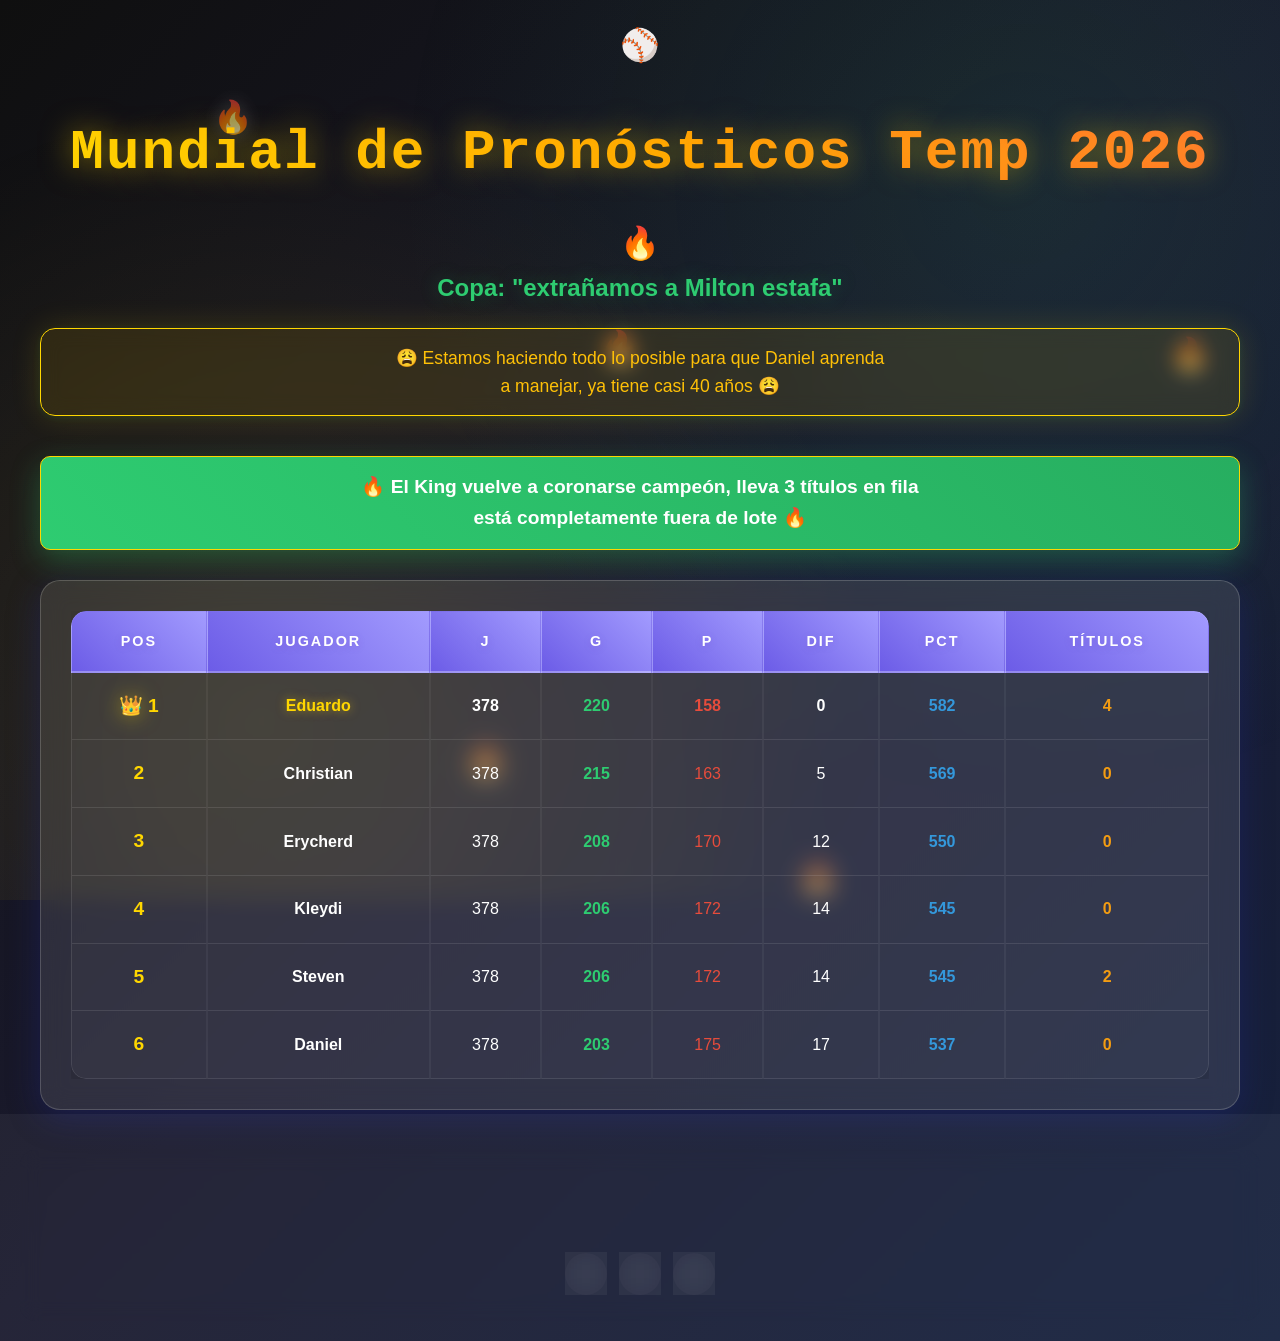
==== commit 5b100e2a: "Preparando todo para la temporada 2026 viene el proyecto con BD incluida" ====
--- a/index.html
+++ b/index.html
@@ -62,7 +62,7 @@
       <h1 class="main-title">Mundial de Pronósticos Temp 2026</h1>
       <div class="emoji-decoration" aria-hidden="true">🔥</div>
 
-      <p class="subtitle">Copa "extrañamos a Milton estafa"</p>
+      <p class="subtitle">Copa: "extrañamos a Milton estafa"</p>
 
       <div class="fun-message" role="banner">
         😩 Estamos haciendo todo lo posible para que Daniel aprenda
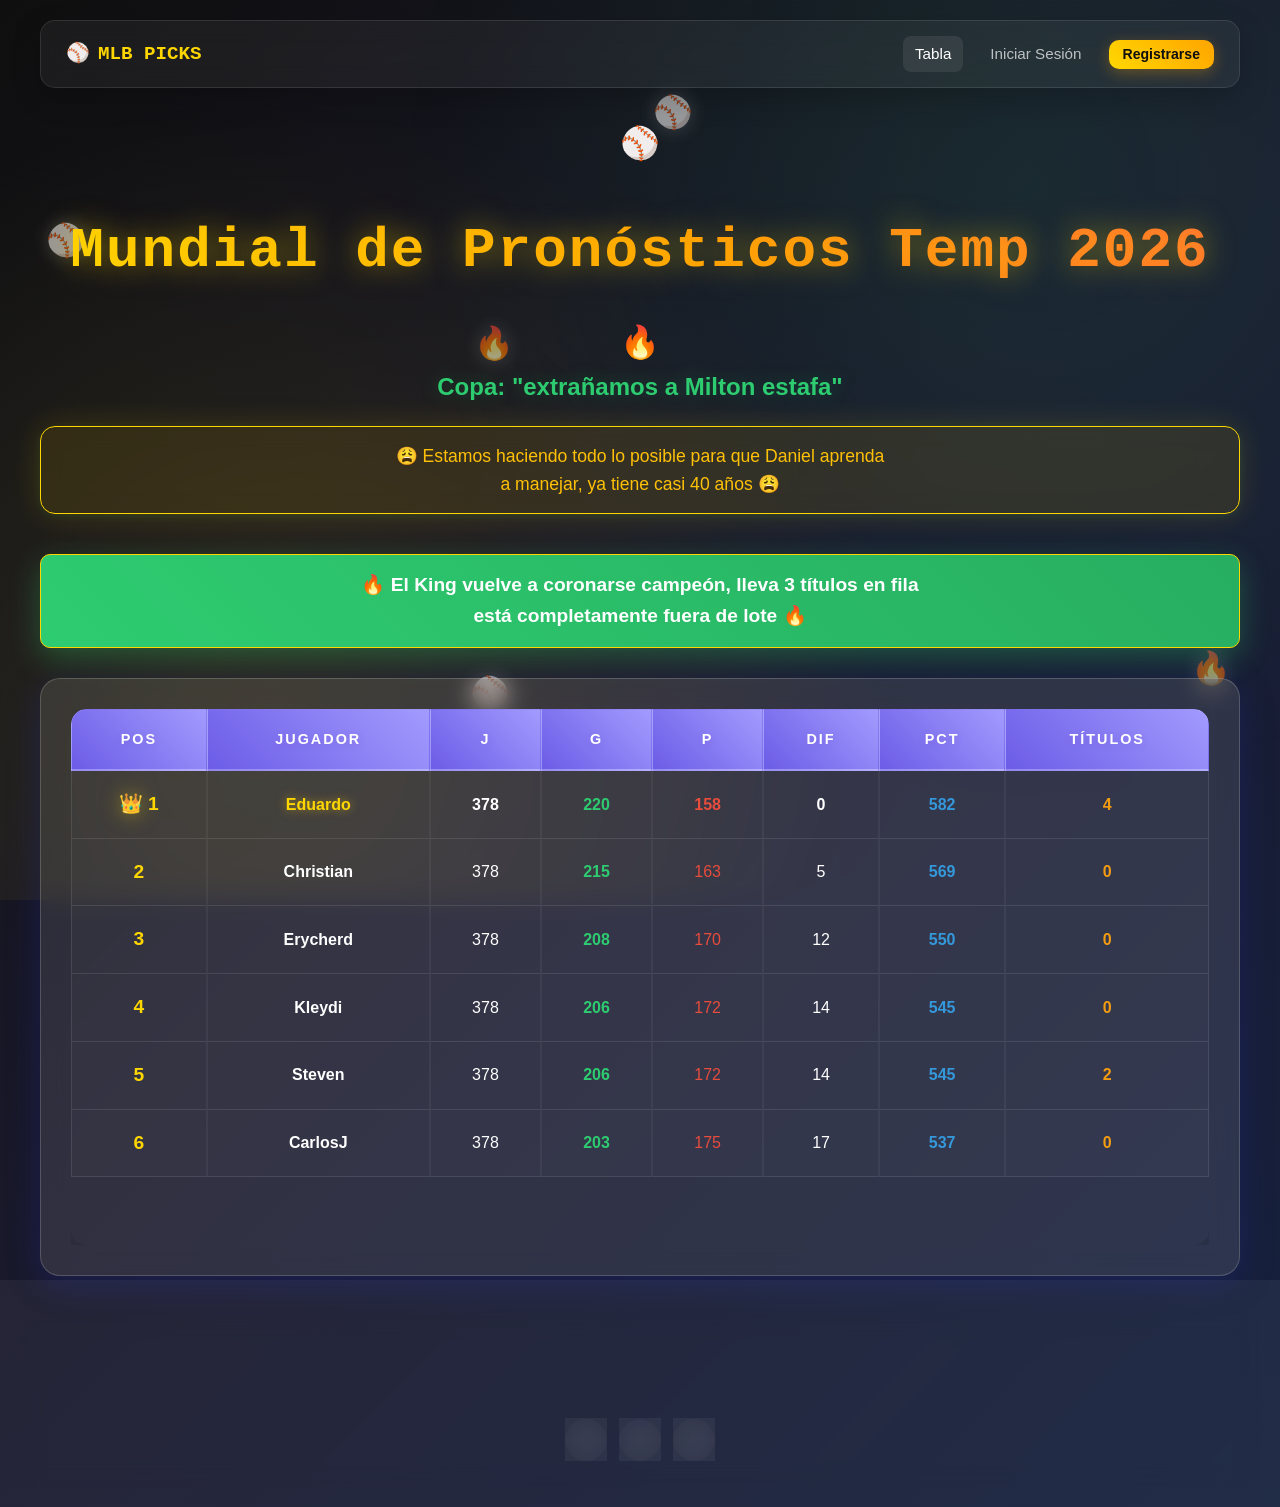
==== commit d560c15e: "feat(auth): agregar autenticación, registro, login y panel de administración - Añadir registro y log" ====
--- a/index.html
+++ b/index.html
@@ -8,11 +8,11 @@
   <meta name="keywords" content="pronósticos, mundial, estadísticas, deportes">
   <meta name="author" content="Eduardo Romero">
 
-  <!-- Mejorado: CSP básico para seguridad -->
+  <!-- CSP para Supabase, Google Fonts y MLB API -->
   <meta http-equiv="Content-Security-Policy"
-    content="default-src 'self'; style-src 'self' 'unsafe-inline' fonts.googleapis.com fonts.gstatic.com; font-src fonts.googleapis.com fonts.gstatic.com; script-src 'self' 'unsafe-inline';">
+    content="default-src 'self'; style-src 'self' 'unsafe-inline' https://fonts.googleapis.com; font-src https://fonts.googleapis.com https://fonts.gstatic.com; script-src 'self' 'unsafe-inline' https://esm.sh https://cdn.jsdelivr.net; connect-src 'self' https://*.supabase.co wss://*.supabase.co https://statsapi.mlb.com https://esm.sh https://cdn.jsdelivr.net; img-src 'self' data: https:;">
 
-  <!-- Mejorado: Preload de fuentes críticas -->
+  <!-- Preload de fuentes críticas -->
   <link rel="preload"
     href="https://fonts.googleapis.com/css2?family=Orbitron:wght@400;700;900&family=Inter:wght@300;400;500;600;700&display=swap"
     as="style">
@@ -21,22 +21,21 @@
 
   <title>Mundial de Pronósticos Temporada 2026</title>
 
-  <!-- Corregido: Rutas relativas en lugar de absolutas -->
+  <!-- Rutas relativas -->
   <link rel="stylesheet" href="css/normalize.css">
-  <link rel="stylesheet" href="/css/style.css">
+  <link rel="stylesheet" href="css/style.css">
 
-  <!-- Mejorado: Favicon con fallback -->
+  <!-- Favicon con fallback -->
   <link rel="icon" type="image/svg+xml" href="img/favicon.svg">
   <link rel="alternate icon" href="img/favicon.ico">
 
-  <!-- Mejorado: PWA meta tags -->
+  <!-- PWA meta tags -->
   <meta name="theme-color" content="#0f0f0f">
-  <!-- <meta name="apple-mobile-web-app-capable" content="yes"> -->
   <meta name="apple-mobile-web-app-status-bar-style" content="black-translucent">
   <meta name="apple-mobile-web-app-title" content="Mundial 2026">
   <meta name="mobile-web-app-capable" content="yes">
 
-  <!-- Mejorado: Open Graph para redes sociales -->
+  <!-- Open Graph para redes sociales -->
   <meta property="og:title" content="Mundial de Pronósticos 2026">
   <meta property="og:description" content="Tabla de posiciones y estadísticas del Mundial de Pronósticos">
   <meta property="og:type" content="website">
@@ -44,19 +43,21 @@
 </head>
 
 <body>
-  <!-- Mejorado: Contenedor de pelotas flotantes con aria-hidden -->
-  <div class="floating-balls" aria-hidden="true">
-    <div class="ball" style="left: 10%; animation-delay: 0s;">⚾</div>
-    <div class="ball" style="left: 20%; animation-delay: 1s;">🔥</div>
-    <div class="ball" style="left: 70%; animation-delay: 2s;">⚾</div>
-    <div class="ball" style="left: 80%; animation-delay: 3s;">🔥</div>
-    <div class="ball" style="left: 90%; animation-delay: 4s;">⚾</div>
-  </div>
-
-  <!-- Mejorado: Skip link para accesibilidad -->
-  <!-- <a href="#main-content" class="skip-link">Saltar al contenido principal</a> -->
+  <!-- Contenedor de pelotas flotantes con aria-hidden -->
+  <div class="floating-balls" aria-hidden="true"></div>
 
   <div class="container">
+    <!-- Barra de navegación -->
+    <nav class="navbar" aria-label="Navegación principal">
+      <a href="index.html" class="nav-brand">
+        <span>⚾</span> MLB PICKS
+      </a>
+      <div class="nav-links">
+        <a href="index.html" class="nav-link active">Tabla</a>
+        <a href="login.html" class="nav-link">Iniciar Sesión</a>
+        <a href="registro.html" class="btn btn-primary" style="padding: 6px 14px; font-size: 0.88rem;">Registrarse</a>
+      </div>
+    </nav>
     <header class="header">
       <div class="emoji-decoration" aria-hidden="true">⚾</div>
       <h1 class="main-title">Mundial de Pronósticos Temp 2026</h1>
@@ -133,19 +134,11 @@
     </div>
   </footer>
 
-  <!-- Mejorado: Script cargado de forma asíncrona -->
+  <!-- Configuración (URL y anon key de Supabase) -->
+  <script src="js/config.js"></script>
+
+  <!-- Script principal -->
   <script type="module" src="app.js"></script>
-
-  <!-- Mejorado: Service Worker para PWA (opcional) -->
-  <script>
-    if ('serviceWorker' in navigator) {
-      window.addEventListener('load', () => {
-        navigator.serviceWorker.register('sw.js')
-          .then(registration => console.log('SW registered'))
-          .catch(error => console.log('SW registration failed'));
-      });
-    }
-  </script>
 
   <!-- Mejorado: Analytics de rendimiento -->
   <script>
--- a/css/style.css
+++ b/css/style.css
@@ -818,4 +818,489 @@
     100% {
         box-shadow: 0 0 0px var(--primary-gold);
     }
+}
+
+/* ==========================================================================
+   Estilos de Autenticación, Formularios, Componentes UI y Notificaciones
+   ========================================================================== */
+
+/* Barra de navegación superior */
+.navbar {
+    display: flex;
+    justify-content: space-between;
+    align-items: center;
+    padding: 15px 25px;
+    background: var(--glass-bg);
+    border: 1px solid var(--glass-border);
+    backdrop-filter: blur(12px);
+    border-radius: 15px;
+    margin-bottom: 30px;
+    box-shadow: var(--shadow-medium);
+}
+
+.nav-brand {
+    font-family: 'Orbitron', monospace;
+    font-weight: 700;
+    font-size: 1.2rem;
+    color: var(--primary-gold);
+    text-decoration: none;
+    display: flex;
+    align-items: center;
+    gap: 8px;
+}
+
+.nav-links {
+    display: flex;
+    gap: 15px;
+    align-items: center;
+    list-style: none;
+}
+
+.nav-link {
+    color: var(--text-secondary);
+    text-decoration: none;
+    font-weight: 500;
+    font-size: 0.95rem;
+    transition: var(--transition-smooth);
+    padding: 6px 12px;
+    border-radius: 8px;
+}
+
+.nav-link:hover, .nav-link.active {
+    color: var(--text-primary);
+    background: rgba(255, 255, 255, 0.08);
+}
+
+/* Tarjeta contenedora de Auth */
+.auth-container {
+    max-width: 480px;
+    margin: 40px auto;
+    padding: 0 15px;
+}
+
+.auth-card {
+    background: rgba(255, 255, 255, 0.05);
+    border: 1px solid rgba(255, 255, 255, 0.12);
+    backdrop-filter: blur(16px);
+    border-radius: 20px;
+    padding: 35px 30px;
+    box-shadow: var(--shadow-strong);
+    animation: fadeInUp 0.6s ease-out;
+}
+
+.auth-header {
+    text-align: center;
+    margin-bottom: 25px;
+}
+
+.auth-title {
+    font-family: 'Orbitron', monospace;
+    font-size: 1.8rem;
+    font-weight: 700;
+    color: var(--primary-gold);
+    margin-bottom: 8px;
+}
+
+.auth-subtitle {
+    font-size: 0.95rem;
+    color: var(--text-secondary);
+}
+
+/* Grupos de formulario e inputs */
+.form-group {
+    margin-bottom: 20px;
+    text-align: left;
+}
+
+.form-label {
+    display: block;
+    font-size: 0.88rem;
+    font-weight: 600;
+    color: var(--text-secondary);
+    margin-bottom: 6px;
+}
+
+.form-control {
+    width: 100%;
+    padding: 12px 16px;
+    background: rgba(255, 255, 255, 0.04);
+    border: 1px solid rgba(255, 255, 255, 0.15);
+    border-radius: 10px;
+    color: var(--text-primary);
+    font-size: 0.95rem;
+    transition: var(--transition-smooth);
+    outline: none;
+    box-sizing: border-box;
+}
+
+.form-control:focus {
+    border-color: var(--primary-gold);
+    background: rgba(255, 255, 255, 0.08);
+    box-shadow: 0 0 15px rgba(255, 215, 0, 0.25);
+}
+
+.form-control::placeholder {
+    color: rgba(255, 255, 255, 0.35);
+}
+
+.form-help {
+    font-size: 0.78rem;
+    color: var(--text-secondary);
+    margin-top: 4px;
+}
+
+/* Botones estándar */
+.btn {
+    display: inline-flex;
+    align-items: center;
+    justify-content: center;
+    gap: 8px;
+    padding: 12px 24px;
+    font-size: 1rem;
+    font-weight: 600;
+    border-radius: 10px;
+    border: none;
+    cursor: pointer;
+    text-decoration: none;
+    transition: var(--transition-smooth);
+    line-height: 1.2;
+}
+
+.btn:active {
+    transform: scale(0.98);
+}
+
+.btn-primary {
+    background: linear-gradient(45deg, var(--primary-gold), var(--primary-orange));
+    color: #0f0f0f;
+    box-shadow: 0 4px 15px rgba(255, 165, 0, 0.3);
+}
+
+.btn-primary:hover {
+    background: linear-gradient(45deg, #FFE033, #FFB31A);
+    box-shadow: 0 6px 20px rgba(255, 215, 0, 0.4);
+    transform: translateY(-2px);
+}
+
+.btn-secondary {
+    background: rgba(255, 255, 255, 0.1);
+    color: var(--text-primary);
+    border: 1px solid var(--glass-border);
+}
+
+.btn-secondary:hover {
+    background: rgba(255, 255, 255, 0.18);
+    transform: translateY(-2px);
+}
+
+.btn-danger {
+    background: linear-gradient(45deg, var(--primary-red), #c0392b);
+    color: white;
+}
+
+.btn-danger:hover {
+    background: linear-gradient(45deg, #ff5252, #e74c3c);
+    box-shadow: 0 4px 15px rgba(231, 76, 60, 0.4);
+}
+
+.btn-block {
+    width: 100%;
+}
+
+.btn-loading {
+    opacity: 0.8;
+    pointer-events: none;
+}
+
+/* Alertas en formularios */
+.form-alert {
+    padding: 12px 16px;
+    border-radius: 10px;
+    font-size: 0.9rem;
+    margin-bottom: 20px;
+    display: none;
+    animation: fadeInUp 0.3s ease-out;
+}
+
+.form-alert-error {
+    background: rgba(231, 76, 60, 0.15);
+    border: 1px solid var(--primary-red);
+    color: #ff7675;
+}
+
+.form-alert-success {
+    background: rgba(46, 204, 113, 0.15);
+    border: 1px solid var(--primary-green);
+    color: #55efc4;
+}
+
+.form-alert-warning {
+    background: rgba(255, 193, 7, 0.15);
+    border: 1px solid var(--primary-orange);
+    color: #ffeaa7;
+}
+
+/* Tarjetas de estado (Pendiente / Rechazado) */
+.status-card {
+    text-align: center;
+    padding: 20px 10px;
+}
+
+.status-icon {
+    font-size: 3.5rem;
+    margin-bottom: 15px;
+    display: inline-block;
+    animation: bounce 2s infinite;
+}
+
+.status-title {
+    font-size: 1.4rem;
+    color: var(--primary-gold);
+    margin-bottom: 10px;
+}
+
+.status-text {
+    color: var(--text-secondary);
+    font-size: 0.95rem;
+    margin-bottom: 25px;
+    line-height: 1.6;
+}
+
+/* Spinner de carga */
+.spinner {
+    display: inline-block;
+    width: 18px;
+    height: 18px;
+    border: 2px solid rgba(255, 255, 255, 0.3);
+    border-radius: 50%;
+    border-top-color: currentColor;
+    animation: spin 0.8s linear infinite;
+}
+
+@keyframes spin {
+    to { transform: rotate(360deg); }
+}
+
+/* Enlaces de pie de autenticación */
+.auth-footer {
+    text-align: center;
+    margin-top: 25px;
+    font-size: 0.9rem;
+    color: var(--text-secondary);
+}
+
+.auth-footer a {
+    color: var(--primary-gold);
+    text-decoration: none;
+    font-weight: 600;
+}
+
+.auth-footer a:hover {
+    text-decoration: underline;
+}
+
+/* Toasts de notificación flotante */
+.toast-container {
+    position: fixed;
+    bottom: 25px;
+    right: 25px;
+    z-index: 9999;
+    display: flex;
+    flex-direction: column;
+    gap: 10px;
+    pointer-events: none;
+}
+
+.toast {
+    background: rgba(26, 26, 46, 0.95);
+    border: 1px solid var(--glass-border);
+    backdrop-filter: blur(10px);
+    color: var(--text-primary);
+    padding: 14px 20px;
+    border-radius: 12px;
+    box-shadow: 0 8px 25px rgba(0, 0, 0, 0.4);
+    display: flex;
+    align-items: center;
+    gap: 12px;
+    font-size: 0.92rem;
+    max-width: 380px;
+    pointer-events: auto;
+    opacity: 0;
+    transform: translateY(20px);
+    transition: opacity 0.3s ease, transform 0.3s ease;
+}
+
+.toast.toast-show {
+    opacity: 1;
+    transform: translateY(0);
+}
+
+.toast.toast-hide {
+    opacity: 0;
+    transform: translateY(15px);
+}
+
+.toast-success { border-left: 4px solid var(--primary-green); }
+.toast-error { border-left: 4px solid var(--primary-red); }
+.toast-info { border-left: 4px solid var(--primary-blue); }
+.toast-warning { border-left: 4px solid var(--primary-orange); }
+
+/* Diálogos modales */
+.modal-backdrop {
+    position: fixed;
+    top: 0;
+    left: 0;
+    width: 100vw;
+    height: 100vh;
+    background: rgba(0, 0, 0, 0.7);
+    backdrop-filter: blur(5px);
+    display: flex;
+    align-items: center;
+    justify-content: center;
+    z-index: 9998;
+    opacity: 0;
+    transition: opacity 0.3s ease;
+    padding: 20px;
+}
+
+.modal-backdrop.modal-show {
+    opacity: 1;
+}
+
+.modal-card {
+    background: #1a1a2e;
+    border: 1px solid var(--glass-border);
+    border-radius: 18px;
+    padding: 30px;
+    max-width: 440px;
+    width: 100%;
+    box-shadow: var(--shadow-strong);
+    transform: scale(0.95);
+    transition: transform 0.3s ease;
+}
+
+.modal-backdrop.modal-show .modal-card {
+    transform: scale(1);
+}
+
+.modal-title {
+    font-family: 'Orbitron', monospace;
+    font-size: 1.3rem;
+    color: var(--primary-gold);
+    margin-bottom: 12px;
+}
+
+.modal-message {
+    color: var(--text-secondary);
+    font-size: 0.95rem;
+    margin-bottom: 25px;
+    line-height: 1.5;
+}
+
+.modal-actions {
+    display: flex;
+    justify-content: flex-end;
+    gap: 12px;
+}
+
+/* Badges de estado */
+.badge {
+    display: inline-block;
+    padding: 4px 10px;
+    border-radius: 20px;
+    font-size: 0.78rem;
+    font-weight: 700;
+    text-transform: uppercase;
+    letter-spacing: 1px;
+}
+
+.badge-approved { background: rgba(46, 204, 113, 0.2); color: var(--primary-green); border: 1px solid var(--primary-green); }
+.badge-pending { background: rgba(255, 193, 7, 0.2); color: var(--primary-orange); border: 1px solid var(--primary-orange); }
+.badge-rejected { background: rgba(231, 76, 60, 0.2); color: var(--primary-red); border: 1px solid var(--primary-red); }
+
+/* ==========================================================================
+   Panel de Administración
+   ========================================================================== */
+
+.btn-sm {
+    padding: 6px 12px;
+    font-size: 0.82rem;
+    border-radius: 8px;
+}
+
+.admin-tabs {
+    display: flex;
+    flex-wrap: wrap;
+    gap: 8px;
+    margin-bottom: 25px;
+    padding: 6px;
+    background: var(--glass-bg);
+    border: 1px solid var(--glass-border);
+    border-radius: 14px;
+}
+
+.admin-tab {
+    flex: 1 1 auto;
+    min-width: 120px;
+    padding: 10px 14px;
+    background: transparent;
+    border: 1px solid transparent;
+    border-radius: 10px;
+    color: var(--text-secondary);
+    font-family: 'Inter', sans-serif;
+    font-size: 0.9rem;
+    font-weight: 600;
+    cursor: pointer;
+    transition: var(--transition-smooth);
+}
+
+.admin-tab:hover {
+    background: rgba(255, 255, 255, 0.08);
+    color: var(--text-primary);
+}
+
+.admin-tab.active {
+    background: linear-gradient(45deg, var(--primary-gold), var(--primary-orange));
+    color: #0f0f0f;
+    box-shadow: 0 4px 15px rgba(255, 165, 0, 0.3);
+}
+
+.admin-content {
+    min-height: 200px;
+}
+
+.admin-row-actions {
+    display: flex;
+    gap: 6px;
+    justify-content: center;
+    flex-wrap: wrap;
+}
+
+.admin-actions-bar {
+    display: flex;
+    justify-content: flex-end;
+    margin-bottom: 15px;
+}
+
+.admin-empty {
+    text-align: center;
+    padding: 50px 20px;
+    background: var(--glass-bg);
+    border: 1px dashed var(--glass-border);
+    border-radius: 15px;
+    color: var(--text-secondary);
+    font-size: 1rem;
+}
+
+.admin-error {
+    text-align: center;
+    padding: 40px 20px;
+    background: rgba(231, 76, 60, 0.1);
+    border: 1px solid var(--primary-red);
+    border-radius: 15px;
+    color: #ff7675;
+}
+
+.modal-body {
+    margin-bottom: 20px;
 }
